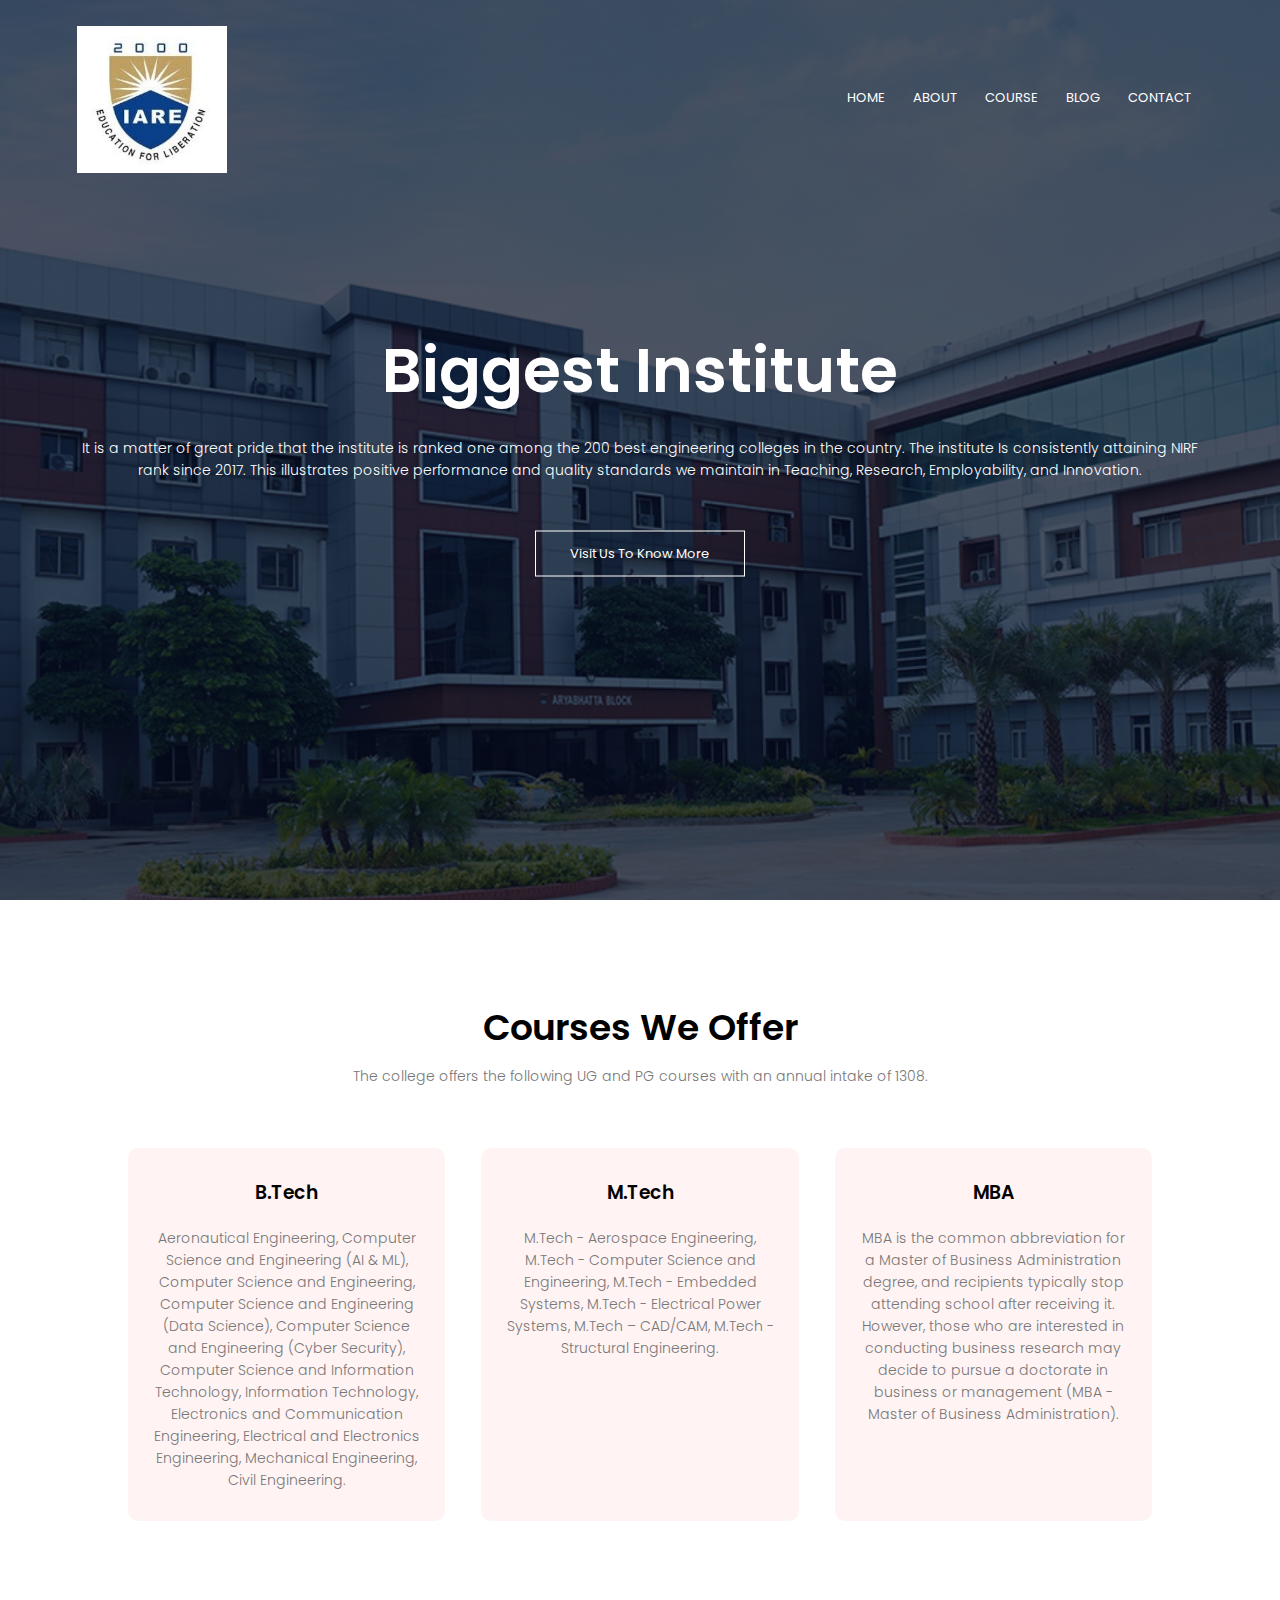
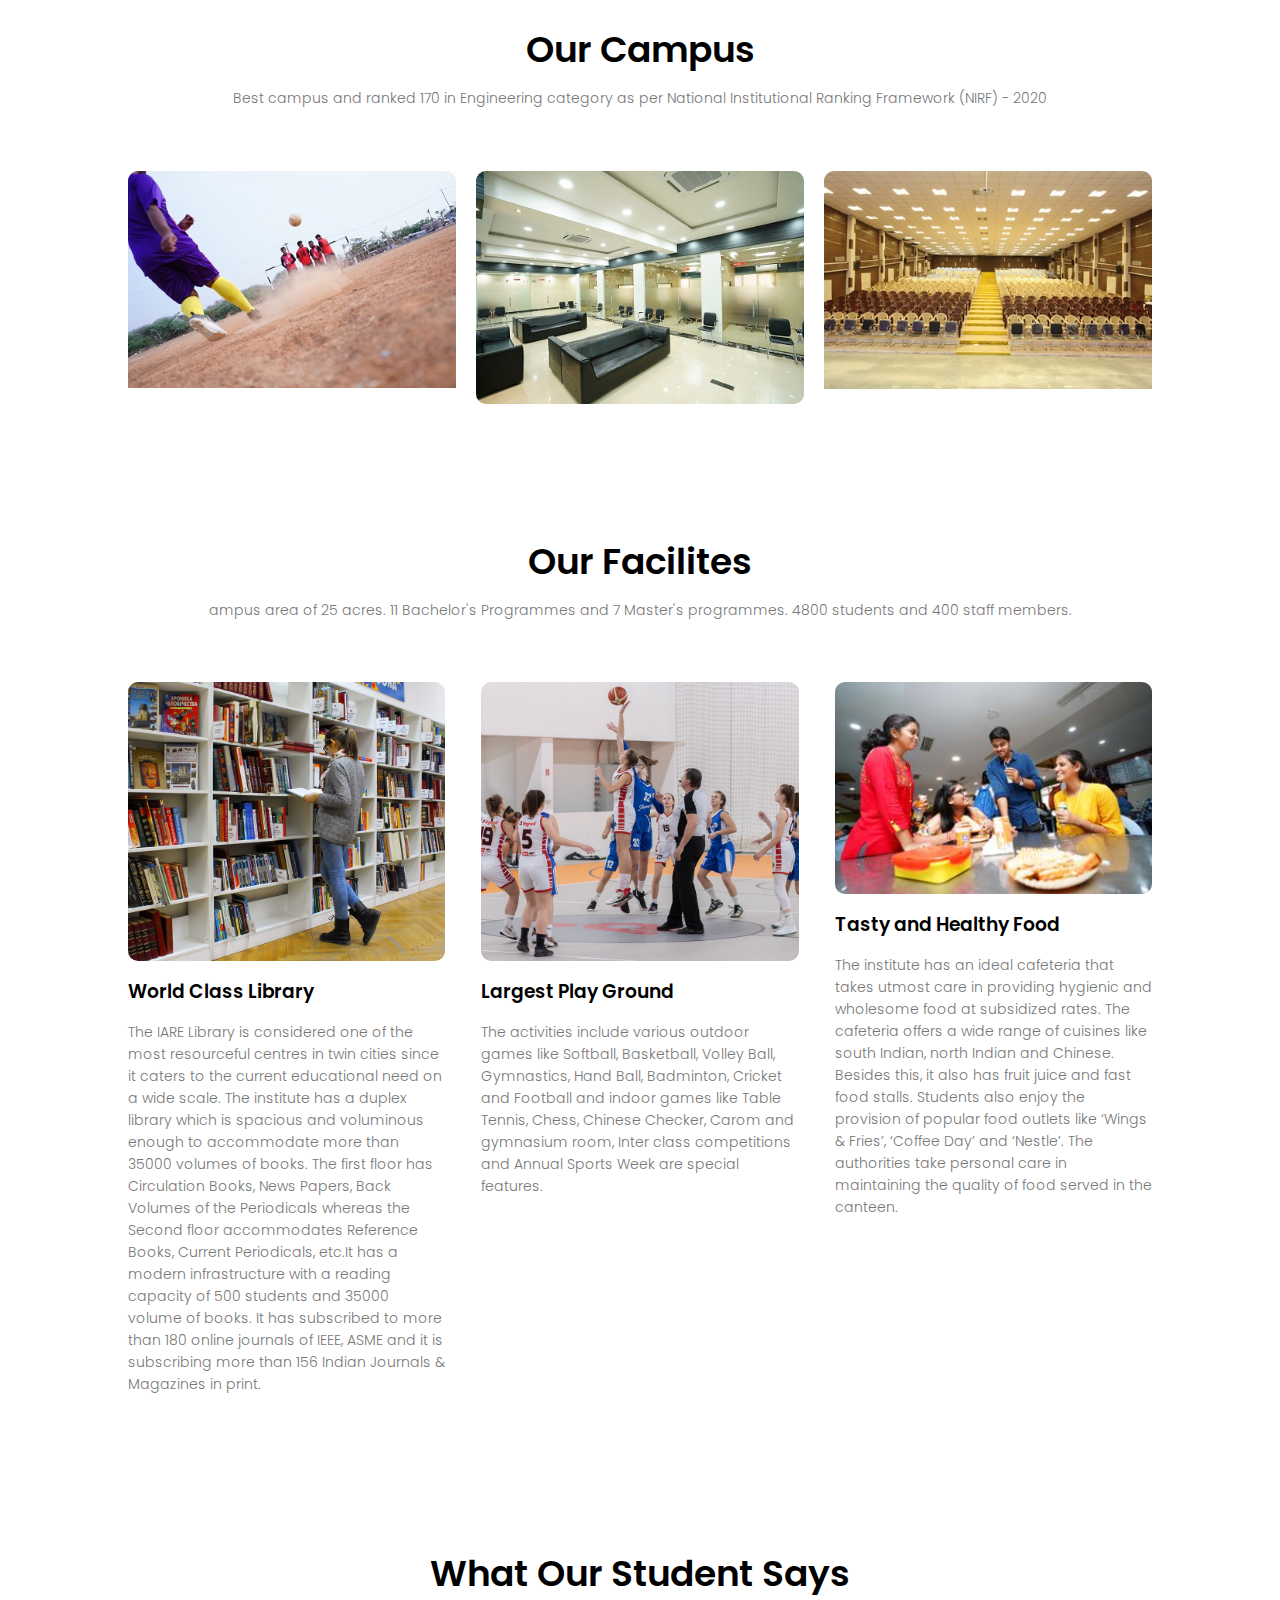
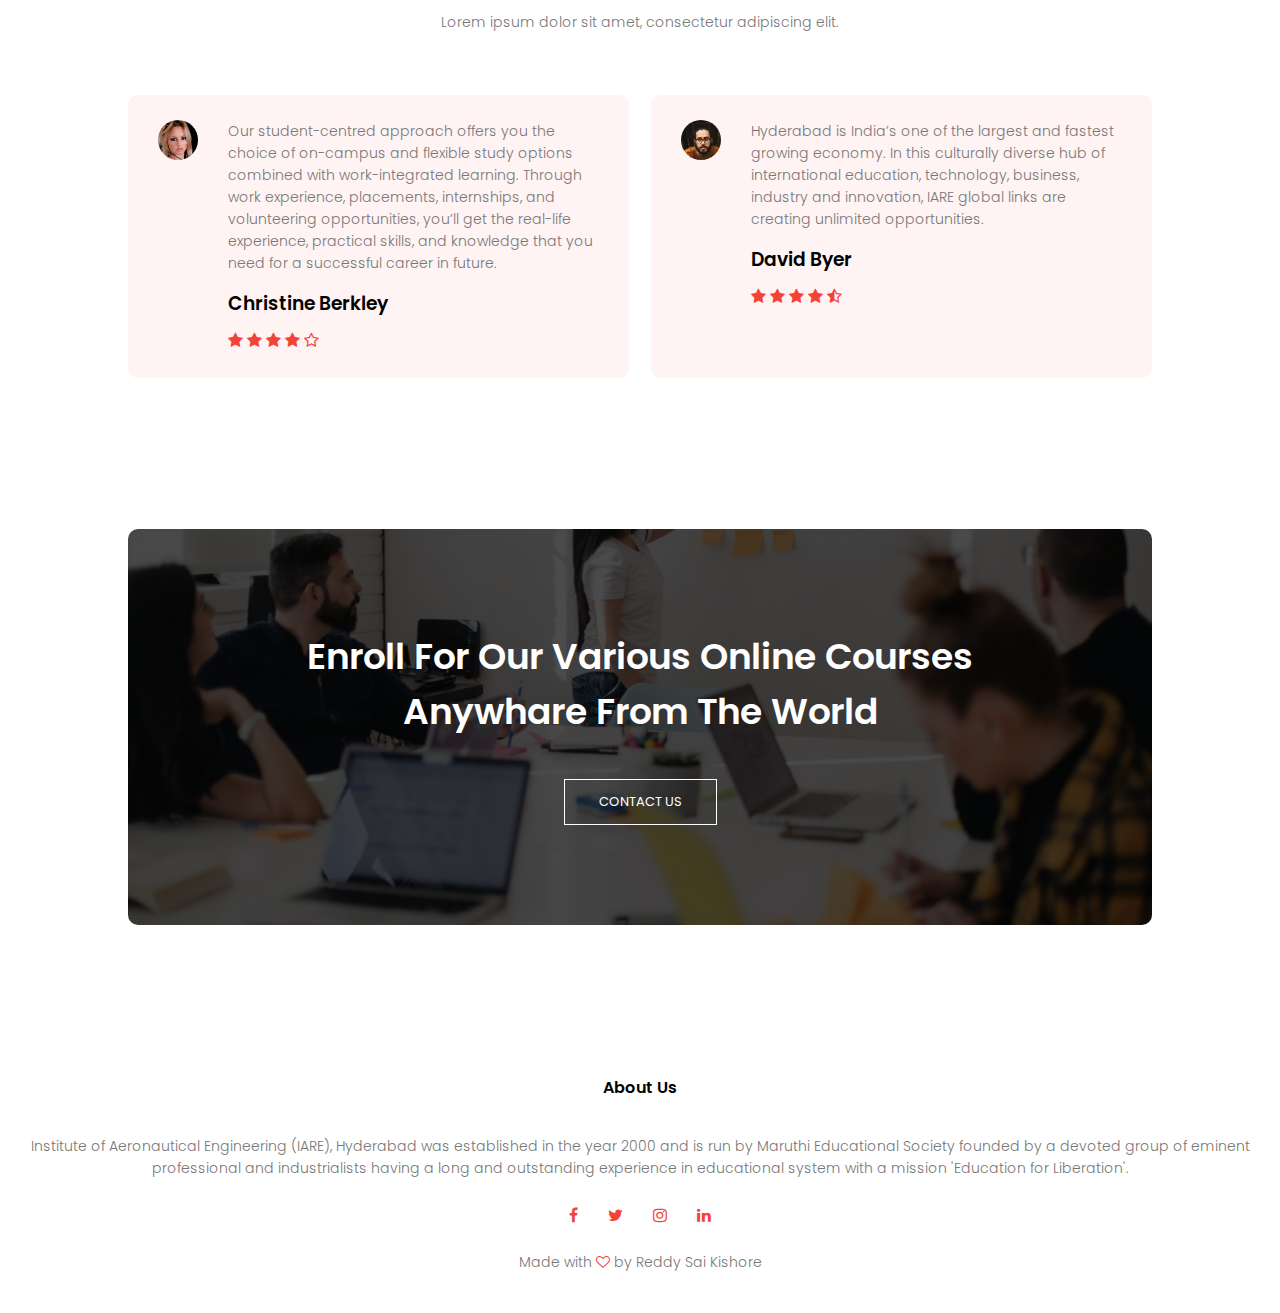
==== index.html @ c7862b43 "Add files via upload" ====
<html>
<head>
   <meta name="viewport" content="with=device-width, initial-scale=1.0">
    <title>University Website Design - Reddy Sai Kishore</title>
    <link rel="stylesheet" href="style.css">
    <link rel="preconnect" href="https://fonts.gstatic.com" crossorigin>
<link href="https://fonts.googleapis.com/css2?family=Poppins:wght@100;200;300;400;600;700&display=swap" rel="stylesheet">
<link rel="stylesheet" href="https://stackpath.bootstrapcdn.com/font-awesome/4.7.0/css/font-awesome.min.css">
</head>
<body>
<section class="header">
    <nav>
        <a href="index.html"><img src="images/logo3.png"></a>
        <div class="nav-links" id="navLinks">
            <i class="fa fa-times" onclick="hideMenu()"></i>
            <ul>
                <li><a href="index.html">HOME</a></li>
                <li><a href="about.html">ABOUT</a></li>
                <li><a href="course.html">COURSE</a></li>
                <li><a href="blog.html">BLOG</a></li>
                <li><a href="contact.html">CONTACT</a></li>
            </ul>            
        </div>
        <i class="fa fa-bars" onclick="showMenu()"></i>

    </nav>
        
<div class="text-box">
    <h1>Biggest Institute</h1>
    <p>It is a matter of great pride that the institute is ranked one among the 200 best engineering colleges in the country. The institute Is consistently attaining NIRF rank since 2017. This illustrates positive performance and quality standards we maintain in Teaching, Research, Employability, and Innovation.</p>
    <a href="" class="hero-btn">Visit Us To Know More</a>
</div>        
    
</section>
    
<!------ Course ------->    
    
<section class="course">
    <h1>Courses We Offer</h1>
    <p>The college offers the following UG and PG courses with an annual intake of 1308.</p>
    
    <div class="row">
        <div class="course-col">
            <h3>B.Tech</h3>
            <p>Aeronautical Engineering, Computer Science and Engineering (AI & ML), Computer Science and  Engineering, Computer Science and Engineering (Data Science), Computer Science and Engineering (Cyber Security), Computer Science and Information Technology, Information Technology, Electronics and Communication Engineering, Electrical and Electronics Engineering, Mechanical Engineering, Civil Engineering.</p>
        </div>
         <div class="course-col">
            <h3>M.Tech</h3>
            <p>M.Tech - Aerospace Engineering, M.Tech - Computer Science and  Engineering, M.Tech - Embedded Systems, M.Tech - Electrical Power Systems, M.Tech – CAD/CAM, M.Tech - Structural Engineering.</p>
        </div>
         <div class="course-col">
            <h3>MBA</h3>
            <p>MBA is the common abbreviation for a Master of Business Administration degree, and recipients typically stop attending school after receiving it. However, those who are interested in conducting business research may decide to pursue a doctorate in business or management (MBA - Master of Business Administration).</p>
        </div>
    </div>
    
    
</section>    

<!------- campus ------>    
    
<section class="campus">
    <h1>Our Campus</h1>
    <p>Best campus and ranked 170 in Engineering category as per National Institutional Ranking Framework (NIRF) - 2020</p>
    
    <div class="row">
                <div class="campus-col">
                    <img src="images/open%20Theatre%20Parking%201.jpg">
                    <div class="layer">
                         <h3>Foot ball ground</h3>
                    </div>
                </div>
                <div class="campus-col">
                    <img src="images/placeements.jpg">
                    <div class="layer">
                        <h3>Placements</h3>
                    </div>
                </div>
                <div class="campus-col">
                    <img src="images/auditorium.jpg">
                    <div class="layer">
                        <h3>auditorium</h3>
                    </div>
                </div>
            
            </div>
    
</section>    
    
<!-- ----- Facilities -------->
    
<section class="facilites">
    <h1>Our Facilites</h1>
    <p>ampus area of 25 acres. 11 Bachelor's Programmes and 7 Master's programmes. 4800 students and 400 staff members.</p>
    
    <div class="row">
        <div class="facilites-col">
            <img src="images/library.png">
            <h3>World Class Library</h3>
            <p>The IARE Library is considered one of the most resourceful centres in twin cities since it caters to the current educational need on a wide scale. The institute has a duplex library which is spacious and voluminous enough to accommodate more than 35000 volumes of books. The first floor has Circulation Books, News Papers, Back Volumes of the Periodicals whereas the Second floor accommodates Reference Books, Current Periodicals, etc.It has a modern infrastructure with a reading capacity of 500 students and 35000 volume of books. It has subscribed to more than 180 online journals of IEEE, ASME and it is subscribing more than 156 Indian Journals & Magazines in print.</p>
        </div>
        <div class="facilites-col">
            <img src="images/basketball.png">
            <h3>Largest Play Ground</h3>
            <p>The activities include various outdoor games like Softball, Basketball, Volley Ball, Gymnastics, Hand Ball, Badminton, Cricket and Football and indoor games like Table Tennis, Chess, Chinese Checker, Carom and gymnasium room, Inter class competitions and Annual Sports Week are special features.</p>
        </div>
        <div class="facilites-col">
            <img src="images/cafeteria1.jpg">
            <h3>Tasty and Healthy Food</h3>
            <p>The institute has an ideal cafeteria that takes utmost care in providing hygienic and wholesome food at subsidized rates. The cafeteria offers a wide range of cuisines like south Indian, north Indian and Chinese. Besides this, it also has fruit juice and fast food stalls. Students also enjoy the provision of popular food outlets like ‘Wings & Fries’, ‘Coffee Day’ and ‘Nestle’. The authorities take personal care in maintaining the quality of food served in the canteen.</p>
        </div>
    </div>
    
    
</section>    
  
<!-------- testimonials -------->    
    
<section class="testimonials">
    <h1>What Our Student Says</h1>
    <p>Lorem ipsum dolor sit amet, consectetur adipiscing elit.</p>
    
    <div class="row">
        <div class="testimonials-col">
            <img src="images/user1.jpg">
            <div>
                <p>Our student-centred approach offers you the choice of on-campus and flexible study options combined with work-integrated learning. Through work experience, placements, internships, and volunteering opportunities, you’ll get the real-life experience, practical skills, and knowledge that you need for a successful career in future.</p>
                <h3>Christine Berkley</h3>
                <i class="fa fa-star"></i>
                <i class="fa fa-star"></i>
                <i class="fa fa-star"></i>
                <i class="fa fa-star"></i>
                <i class="fa fa-star-o"></i>
            </div>
        </div>
        <div class="testimonials-col">
            <img src="images/user2.jpg">
            <div>
                <p>Hyderabad is India’s one of the largest and fastest growing economy. In this culturally diverse hub of international education, technology, business, industry and innovation, IARE global links are creating unlimited opportunities.</p>
                <h3>David Byer</h3>
                <i class="fa fa-star"></i>
                <i class="fa fa-star"></i>
                <i class="fa fa-star"></i>
                <i class="fa fa-star"></i>
                <i class="fa fa-star-half-o"></i>
            </div>
        </div>
    </div>
    
</section>    
    
<!----- Call To Action -------->  
    
<section class="cta">
    <h1>Enroll For Our Various Online Courses<br>Anywhare From The World</h1>
    <a href="" class="hero-btn">CONTACT US</a>
</section>    
    
    
<!----- Footer -------->    
    
<section class="footer">
    <h4>About Us</h4>
    <p>Institute of Aeronautical Engineering (IARE), Hyderabad was established in the year 2000 and is run by Maruthi Educational Society founded by a devoted group of eminent professional and industrialists having a long and outstanding experience in educational system with a mission 'Education for Liberation'.</p>
    <div class="icons">
        <i class="fa fa-facebook"></i>
        <i class="fa fa-twitter"></i>
        <i class="fa fa-instagram"></i>
        <i class="fa fa-linkedin"></i>
    </div>
    <p>Made with <i class="fa fa-heart-o"></i> by Reddy Sai Kishore</p>
</section>   
    
    
    
    
    
    
    
    
    
    
<!-------- JavaScript for Toggle Menu ------->    
<script>
    
    var navLinks = document.getElementById("navLinks");
    function showMenu(){
        navLinks.style.right = "0";
    }
    function hideMenu(){
        navLinks.style.right = "-200px";
    }
    
</script>    

</body>    
</html>
---- style.css ----
*{
    margin: 0;
    padding: 0;
    font-family: 'Poppins', sans-serif;
}
.header{
    min-height: 100vh;
    width: 100%;
    background-image: linear-gradient(rgba(4,9,30,0.7),rgba(4,9,30,0.7)),url(images/banner11.jpg);
    background-position: center;
    background-size: cover;
    position: relative;
}
nav{
    display: flex;
    padding: 2% 6%;
    justify-content: space-between;
    align-items: center;
}
nav img{
    width: 150px;
}
.nav-links{
    flex: 1;
    text-align: right;
}
.nav-links ul li{
    list-style: none;
    display: inline-block;
    padding: 8px 12px;
    position: relative;
}
.nav-links ul li a{
    color: #fff;
    text-decoration: none;
    font-size: 13px;
}
.nav-links ul li::after{
    content: '';
    width: 0%;
    height: 2px;
    background: #f44336;
    display: block;
    margin: auto;
    transition: 0.5s;
}
.nav-links ul li:hover::after{
    width: 100%;
}
.text-box{
    width: 90%;
    color: #fff;
    position: absolute;
    top: 50%;
    left: 50%;
    transform: translate(-50%,-50%);
    text-align: center;
}
.text-box h1{
    font-size: 62px;
}
.text-box p{
    margin: 10px 0 40px;
    font-size: 14px;
    color: #fff;
}
.hero-btn{
    display: inline-block;
    text-decoration: none;
    color: #fff;
    border: 1px solid #fff;
    padding: 12px 34px;
    font-size: 13px;
    background: transparent;
    position: relative;
    cursor: pointer;
}
.hero-btn:hover{
    border: 1px solid #f44336;
    background: #f44336;
    transition: 1s;
}

nav .fa{
    display: none;
}

@media(max-width: 700px){
    .text-box h1{
        font-size: 20px;
    }
    .nav-links ul li{
        display: block;
    }
    .nav-links{
        position: fixed;
        background: #f44336;
        height: 100vh;
        width: 200px;
        top: 0;
        right: -200px;
        text-align: left;
        z-index: 2;
        transition: 1s;
    }
    nav .fa{
        display: block;
        color: #fff;
        margin: 10px;
        font-size: 22px;
        cursor: pointer;
    }
    .nav-links ul{
        padding: 30px;
    }
}

/*----- course -----*/

.course{
    width: 80%;
    margin: auto;
    text-align: center;
    padding-top: 100px;
}
h1{
    font-size: 36px;
    font-weight: 600;
}

p{
    color: #777;
    font-size: 14px;
    font-weight: 300;
    line-height: 22px;
    padding: 10px;
}

.row{
    margin-top: 5%;
    display: flex;
    justify-content: space-between;
}
.course-col{
    flex-basis: 31%;
    background: #fff3f3;
    border-radius: 10px;
    margin-bottom: 5%;
    padding: 20px 12px;
    box-sizing: border-box;
    transition: 0.5s;
}
h3{
    text-align: center;
    font-weight: 600;
    margin: 10px 0;
}
.course-col:hover{
    box-shadow: 0 0 20px 0px rgba(0,0,0,0.2);
}
@media(max-width: 700px){
    .row{
        flex-direction: column;
    }
}

/*------- campus ----*/

.campus{
    width: 80%;
    margin: auto;
    text-align: center;
    padding-top: 50px;
}
.campus-col{
    flex-basis: 32%;
    border-radius: 10px;
    margin-bottom: 30px;
    position: relative;
    overflow: hidden;
}
.campus-col img{
    width: 100%;
    display: block;
}
.layer{
    background: transparent;
    height: 100%;
    width: 100%;
    position: absolute;
    top: 0;
    left: 0;
    transition: 0.5s;
}
.layer:hover{
    background: rgba(226,0,0,0.7);
}
.layer h3{
    width: 100%;
    font-weight: 500;
    color: #fff;
    font-size: 26px;
    bottom: 0;
    left: 50%;
    transform: translateX(-50%);
    position: absolute;
    opacity: 0;
    transition: 0.5s;
}
.layer:hover h3{
    bottom: 49%;
    opacity: 1;
}

/*------- facilites ------------*/

.facilites{
    width: 80%;
    margin: auto;
    text-align: center;
    padding-top: 100px;
}
.facilites-col{
    flex-basis: 31%;
    border-radius: 10px;
    margin-bottom: 5%;
    text-align: left;
}
.facilites-col img{
    width: 100%;
    border-radius: 10px;
}

.facilites-col P{
    padding: 0;
}
.facilites-col h3{
    margin-top: 16px;
    margin-bottom: 15px;
    text-align: left;
}

/*------ testimonials ------*/

.testimonials{
    width: 80%;
    margin: auto;
    padding-top: 100px;
    text-align: center;
}
.testimonials-col{
    flex-basis: 44%;
    border-radius: 10px;
    margin-bottom: 5%;
    text-align: left;
    background: #fff3f3;
    padding: 25px;
    cursor: pointer;
    display: flex;
}
.testimonials-col img{
    height: 40px;
    margin-left: 5px;
    margin-right: 30px;
    border-radius: 50%;
}
.testimonials-col p{
    padding: 0;
}
.testimonials-col h3{
    margin-top: 15px;
    text-align: left;
}
.testimonials-col .fa{
    color: #f44336;
}
@media(max-width: 700px){
    .testimonials-col img{    
        margin-left: 0px;
        margin-right: 15px;        
    }
}

/*----- call to action -----*/

.cta{
    margin: 100px auto;
    width: 80%;
    background-image: linear-gradient(rgba(0,0,0,0.7),rgba(0,0,0,0.7)),url(images/banner2.jpg);
    background-position: center;
    background-size: cover;
    border-radius: 10px;
    text-align: center;
    padding: 100px 0;
}

.cta h1{
    color: #fff;
    margin-bottom: 40px;
    padding: 0;
}

@media(max-width: 700px){
    .cta h1{
        font-size: 24px;
    }
}

/*---------footer-------*/

.footer{
    width: 100%;
    text-align: center;
    padding: 30px 0;
}

.footer h4{
    margin-bottom: 25px;
    margin-top: 20px;
    font-weight: 600;
}
.icons .fa{
    color: #f44336;
    margin: 0 13px;
    cursor: pointer;
    padding: 18px 0;
}
.fa-heart-o{
    color: #f44336;
}

/*----------- about us page --------*/

.sub-header{
    height: 50vh;
    width: 100%;
    background-image: linear-gradient(rgba(4,9,30,0.7),rgba(4,9,30,0.7)),url(images/background.jpg);
    background-position: center;
    background-size: cover;
    text-align: center;
    color: #fff;
}
.sub-header h1{
    margin-top: 100px;
}

.about-us{
    width: 80%;
    margin: auto;
    padding-top: 80px;
    padding-bottom: 50px;
}

.about-col{
    flex-basis: 48%;
    padding: 30px 2px;
}
.about-col img{
    width: 100%;
}

.about-col h1{
    padding-top: 0;
}
.about-col p{
    padding: 15px 0 25px;
}

.red-btn{
    border: 1px solid #f44336;
    background: transparent;
    color: #f44336;
}

.red-btn:hover{
    color: #fff;
}

/*---------blog-content------*/

.blog-content{
    width: 80%;
    margin: auto;
    padding: 60px 0;
}
.blog-left{
    flex-basis: 65%;
}
.blog-left img{
    width: 100%;
}
.blog-left h2{
    color: #222;
    font-weight: 600;
    margin: 30px 0;
}
.blog-left p{
    color: #999;
    padding: 0;
}


.blog-right{
    flex-basis: 32%;
}
.blog-right h3{
    background: #f44336;
    color: #fff;
    padding: 7px 0;
    font-size: 16px;
    margin-bottom: 20px;
}
.blog-right div{
    display: flex;
    align-items: center;
    justify-content: space-between;
    color: #555;
    padding: 8px;
    box-sizing: border-box;
}

.comment-box{
    border: 1px solid #ccc;
    margin: 50px 0;
    padding: 10px 20px;
}
comment-box h3{
    text-align: left;
}
.comment-form input, .comment-form textarea{
    width: 100%;
    padding: 10px;
    margin: 15px 0;
    box-sizing: border-box;
    border: none;
    outline: none;
    background: #f0f0f0;
}

.comment-form button{
    margin: 10px 0;
}

@media(max-width:700px){
    .sub-header h1{
        font-size: 24px;
    }
}

/*--------contact us page --------*/

.location{
    width: 80%;
    margin: auto;
    padding: 80px 0;
}
.location iframe{
    width: 100%;
}
.contact-us{
    width: 80%;
    margin: auto;
}

.contact-col{
    flex-basis: 48%;
    margin-bottom: 30px;
}
.contact-col div{
    display: flex;
    align-items: center;
    margin-bottom: 40px;
}
.contact-col div .fa{
    font-size: 28px;
    color: #f44336;
    margin: 10px;
    margin-right: 30px;
}
.contact-col div p{
    padding: 0;
}
.contact-col div h5{
    font-size: 20px;
    margin-bottom: 5px;
    color: #555;
    font-weight: 400;
}
.contact-col input, .contact-col textarea{
    width: 100%;
    padding: 15px;
    margin-bottom: 17px;
    outline: none;
    border: 1px solid #ccc;
    box-sizing: border-box;
}
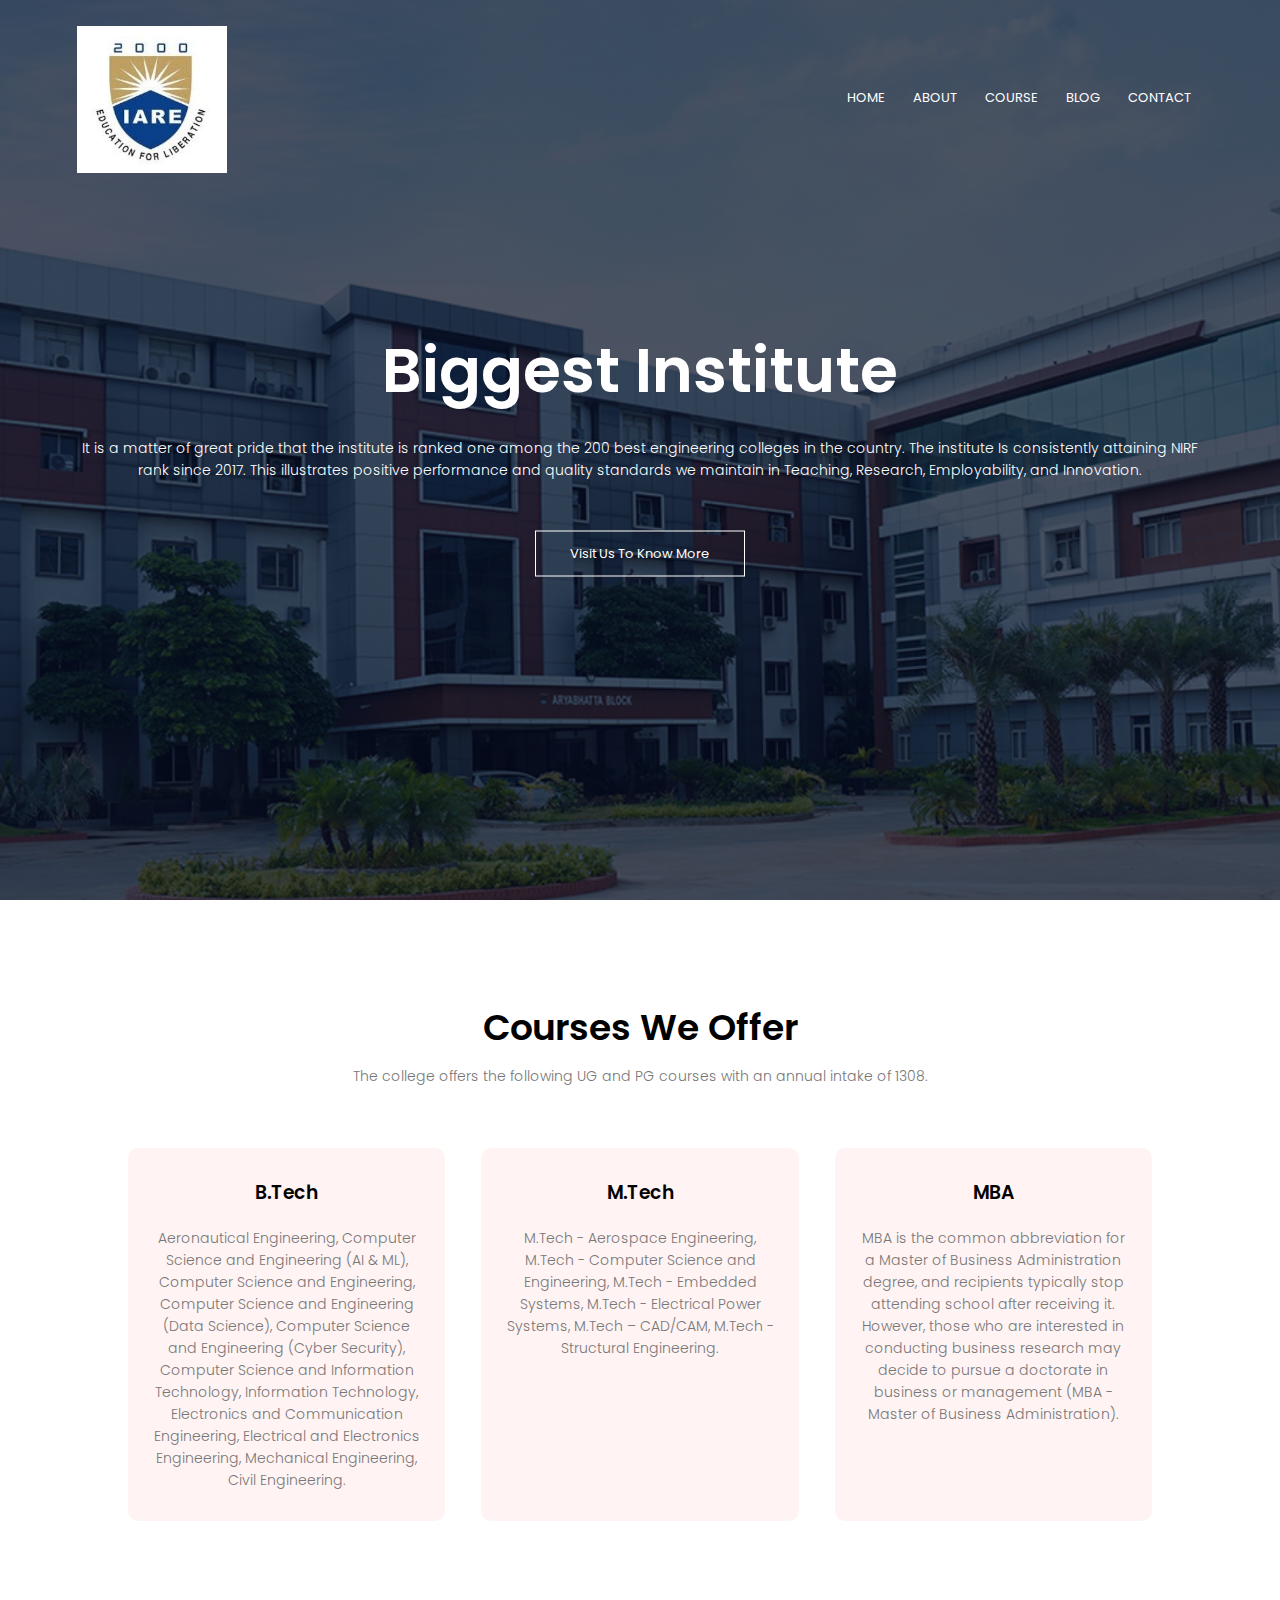
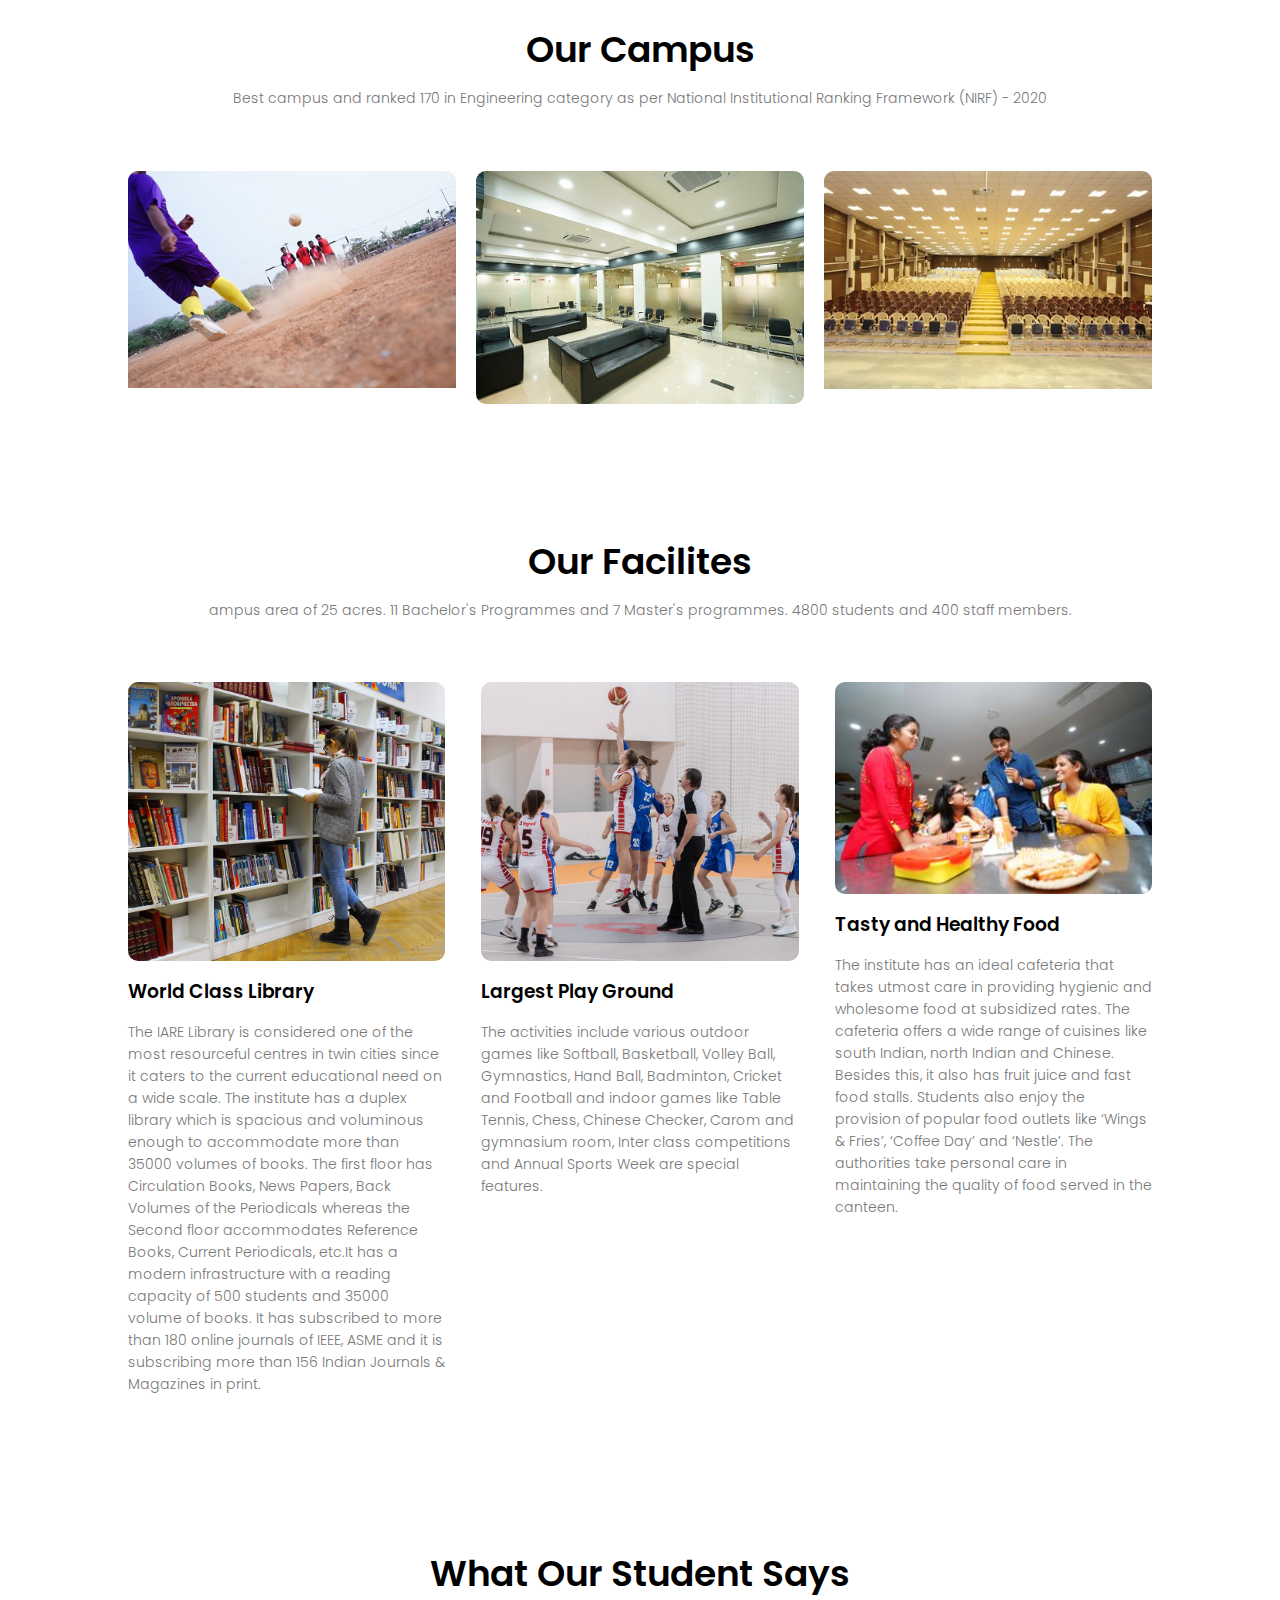
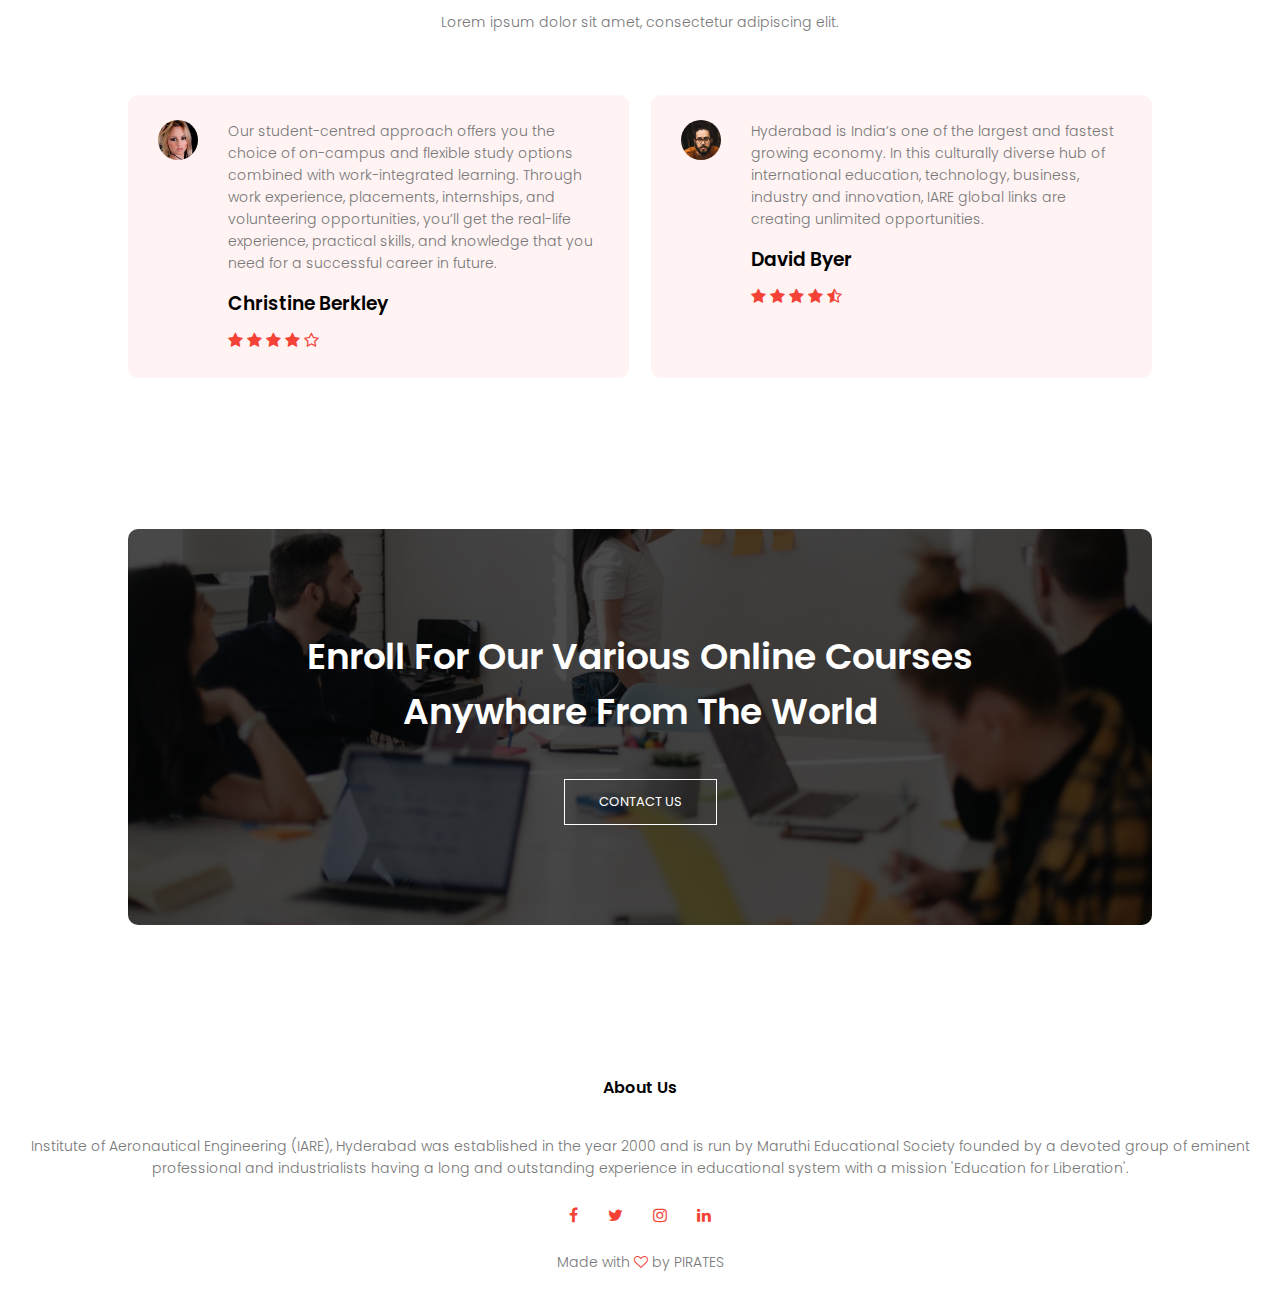
==== commit eaa39452: "Update index.html" ====
--- a/index.html
+++ b/index.html
@@ -1,7 +1,7 @@
 <html>
 <head>
    <meta name="viewport" content="with=device-width, initial-scale=1.0">
-    <title>University Website Design - Reddy Sai Kishore</title>
+    <title>University Website Design - PIRATES</title>
     <link rel="stylesheet" href="style.css">
     <link rel="preconnect" href="https://fonts.gstatic.com" crossorigin>
 <link href="https://fonts.googleapis.com/css2?family=Poppins:wght@100;200;300;400;600;700&display=swap" rel="stylesheet">
@@ -168,7 +168,7 @@
         <i class="fa fa-instagram"></i>
         <i class="fa fa-linkedin"></i>
     </div>
-    <p>Made with <i class="fa fa-heart-o"></i> by Reddy Sai Kishore</p>
+    <p>Made with <i class="fa fa-heart-o"></i> by PIRATES</p>
 </section>   
     
     
